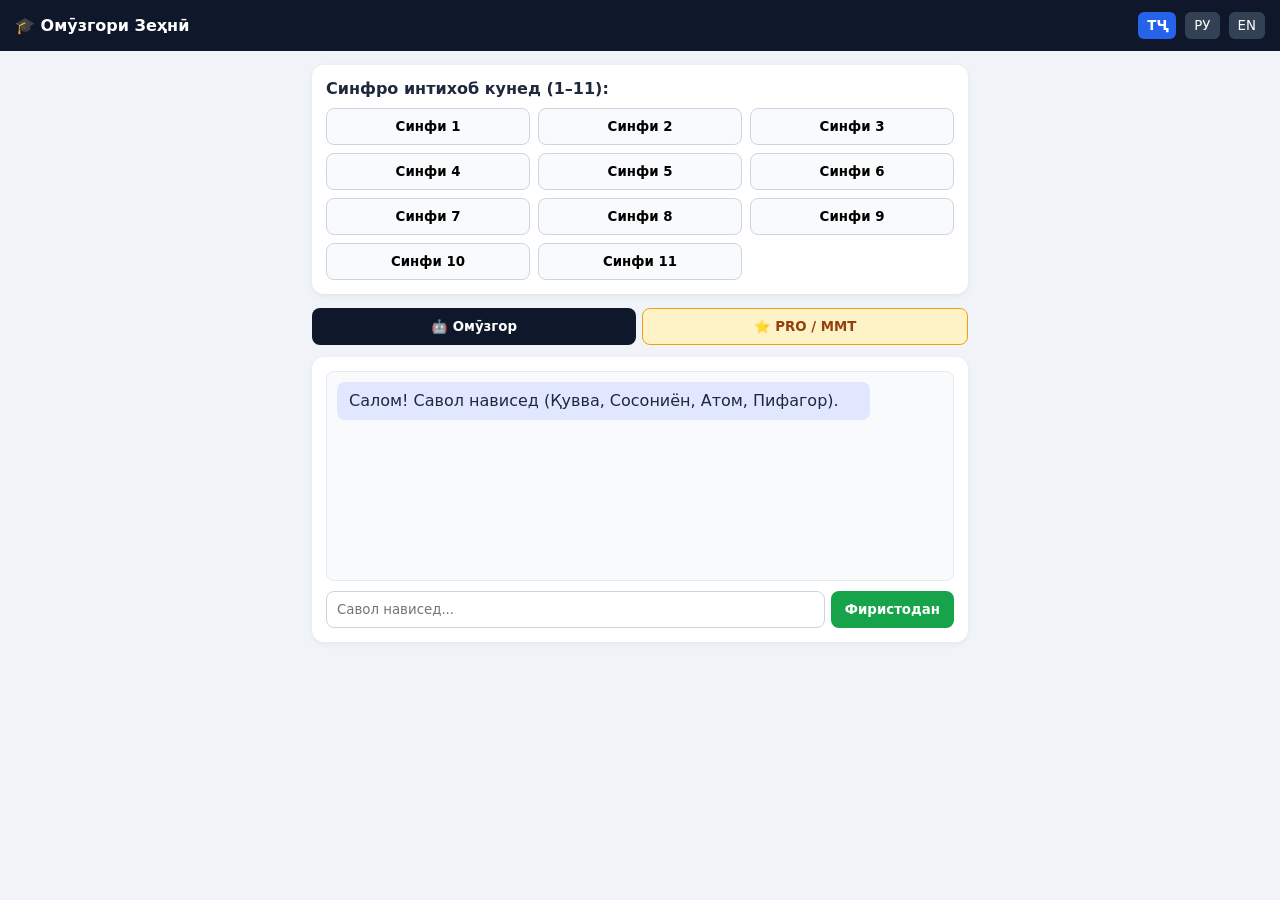
==== pro.html @ 72453c61 "Create pro.html" ====
<!DOCTYPE html>
<html lang="tg">
<head>
  <meta charset="UTF-8">
  <meta name="viewport" content="width=device-width, initial-scale=1.0">
  <title>Омӯзгори Зеҳнӣ</title>
  <style>
    * { box-sizing: border-box; font-family: system-ui, sans-serif; }
    body { margin: 0; background: #f0f4f8; color: #1e293b; }
    header { background: #0f172a; color: white; padding: 12px 15px; display: flex; justify-content: space-between; align-items: center; }
    .lang-switch button { background: #334155; color: white; border: none; padding: 6px 9px; border-radius: 6px; margin-left: 4px; }
    .lang-switch button.active { background: #2563eb; font-weight: bold; }
    main { max-width: 680px; margin: 14px auto; padding: 0 12px; }
    .card { background: white; padding: 14px; border-radius: 12px; margin-bottom: 14px; box-shadow: 0 2px 6px rgba(0,0,0,0.06); }
    h2 { margin: 0 0 10px 0; font-size: 1rem; }
    .grid { display: grid; grid-template-columns: repeat(3, 1fr); gap: 8px; }
    .btn { padding: 10px 6px; border: 1px solid #cbd5e1; background: #f8fafc; border-radius: 8px; font-weight: 600; }
    .btn.active { background: #2563eb; color: white; }
    .tabs { display: flex; gap: 6px; margin-bottom: 12px; }
    .tab { flex: 1; padding: 10px; border: none; border-radius: 8px; background: #e2e8f0; font-weight: bold; }
    .tab.active { background: #0f172a; color: white; }
    .tab.pro { background: #fef3c7; color: #92400e; border: 1px solid #f59e0b; }
    .tab.pro.active { background: #d97706; color: white; }
    .chat { height: 210px; overflow-y: auto; border: 1px solid #e2e8f0; border-radius: 8px; padding: 10px; margin-bottom: 10px; background: #f8fafc; }
    .msg { padding: 8px 12px; border-radius: 8px; margin-bottom: 8px; max-width: 88%; line-height: 1.4; }
    .bot { background: #e0e7ff; }
    .user { background: #2563eb; color: white; margin-left: auto; }
    .row { display: flex; gap: 6px; }
    input { flex: 1; min-width: 0; padding: 10px; border: 1px solid #cbd5e1; border-radius: 8px; }
    .send { background: #16a34a; color: white; border: none; padding: 10px 14px; border-radius: 8px; font-weight: bold; }
    .box { background: #fffbeb; border: 1px solid #fcd34d; padding: 12px; border-radius: 8px; margin-bottom: 10px; }
  </style>
</head>
<body>
  <header>
    <b>🎓 Омӯзгори Зеҳнӣ</b>
    <div class="lang-switch">
      <button onclick="setL('tg')" id="tg" class="active">ТҶ</button>
      <button onclick="setL('ru')" id="ru">РУ</button>
      <button onclick="setL('en')" id="en">EN</button>
    </div>
  </header>
  <main>
    <div class="card">
      <h2 id="gt">Синфро интихоб кунед (1–11):</h2>
      <div class="grid" id="grades"></div>
    </div>
    <div class="card" id="subCard" style="display:none;">
      <h2 id="st">Фанро интихоб кунед:</h2>
      <div class="grid" id="subs"></div>
    </div>
    <div class="tabs">
      <button class="tab active" id="t1" onclick="tab(1)">🤖 Омӯзгор</button>
      <button class="tab pro" id="t2" onclick="tab(2)">⭐ PRO / ММТ</button>
    </div>
    <div class="card" id="p1">
      <div class="chat" id="chat"><div class="msg bot" id="wm">Салом! Савол нависед (Қувва, Сосониён, Атом, Пифагор).</div></div>
      <div class="row">
        <input id="inp" placeholder="Савол нависед...">
        <button class="send" onclick="ask()" id="sb">Фиристодан</button>
      </div>
    </div>
    <div class="card" id="p2" style="display:none;">
      <div id="lock">
        <h2>🔒 Версияи PRO / ММТ (20 сомонӣ)</h2>
        <div class="box">
          <p style="margin:0 0 6px 0;">🏦 <b>Корти Алиф / DC:</b> 9762 0000 0000 0000</p>
          <p style="margin:0;">📩 Чекро ба <b>@Bakhtiyorzoda</b> фиристед ва рамз гиред (Рамзи санҷишӣ: <b>MMT100</b>):</p>
        </div>
        <div class="row">
          <input id="code" placeholder="Рамзро нависед...">
          <button class="send" onclick="openPro()">Кушодан</button>
        </div>
        <p id="err" style="color:red;font-weight:bold;"></p>
      </div>
      <div id="open" style="display:none;">
        <h2>⭐ Маводҳои тиллоии ММТ кушода шуданд!</h2>
        <p>📐 <b>Математика:</b> D = b² - 4ac; c² = a² + b²</p>
        <p>⚡ <b>Физика:</b> F = m · a; I = U / R</p>
        <p>🧬 <b>Биология:</b> ДНК: А-Т, Г-С</p>
      </div>
    </div>
  </main>
  <script>
    var L = 'tg', G = 0;
    var T = {
      tg: { gt: "Синфро интихоб кунед (1–11):", st: "Фанро интихоб кунед:", wm: "Салом! Савол нависед.", sb: "Фиристодан", gw: "Синфи", s: ["Математика", "Забон", "Физика", "Химия", "Биология", "Таърих"] },
      ru: { gt: "Выберите класс (1–11):", st: "Выберите предмет:", wm: "Привет! Напишите вопрос.", sb: "Отправить", gw: "Класс", s: ["Математика", "Язык", "Физика", "Химия", "Биология", "История"] },
      en: { gt: "Select Grade (1–11):", st: "Select Subject:", wm: "Hello! Ask a question.", sb: "Send", gw: "Grade", s: ["Math", "Language", "Physics", "Chemistry", "Biology", "History"] }
    };
    var KB = {
      "қувва": "Қувва — ченаки таъсири мутақобилаи ҷисмҳо мебошад. Воҳидаш Нютон (Н), формулааш: F = m · a.",
      "сосони": "Давлати Сосониён (224–651) — империяи бузурги эронитаборон бо пойтахташ шаҳри Тайсафун.",
      "сомони": "Давлати Сомониён (875–999) — аввалин давлати мутамаркази тоҷикон бо пойтахташ Бухоро.",
      "паранд": "Парандагон — ҳайвоноти муҳрадори гармхунеанд, ки баданашон бо пар пӯшида шудааст.",
      "атом": "Атом — хурдтарин заррачаи модда аст.",
      "пифагор": "Теоремаи Пифагор: c² = a² + b².",
      "об": "Формулаи об H₂O аст."
    };
    function draw() {
      var h = '';
      for (var i = 1; i <= 11; i++) {
        h += '<button class="btn ' + (G == i ? 'active' : '') + '" onclick="pickG(' + i + ')">' + T[L].gw + ' ' + i + '</button>';
      }
      document.getElementById('grades').innerHTML = h;
    }
    function pickG(n) {
      G = n; draw();
      document.getElementById('subCard').style.display = 'block';
      var h = '';
      for (var i = 0; i < T[L].s.length; i++) {
        var sub = T[L].s[i];
        h += '<button class="btn" onclick="addM(\'✅ ' + T[L].gw + ' ' + n + ' — ' + sub + '\',\'bot\')">' + sub + '</button>';
      }
      document.getElementById('subs').innerHTML = h;
    }
    function setL(l) {
      L = l;
      document.getElementById('tg').className = l == 'tg' ? 'active' : '';
      document.getElementById('ru').className = l == 'ru' ? 'active' : '';
      document.getElementById('en').className = l == 'en' ? 'active' : '';
      document.getElementById('gt').innerText = T[l].gt;
      document.getElementById('st').innerText = T[l].st;
      document.getElementById('wm').innerText = T[l].wm;
      document.getElementById('sb').innerText = T[l].sb;
      draw(); if (G) pickG(G);
    }
    function tab(n) {
      document.getElementById('t1').className = n == 1 ? 'tab active' : 'tab';
      document.getElementById('t2').className = n == 2 ? 'tab pro active' : 'tab pro';
      document.getElementById('p1').style.display = n == 1 ? 'block' : 'none';
      document.getElementById('p2').style.display = n == 2 ? 'block' : 'none';
    }
    function openPro() {
      var c = document.getElementById('code').value.trim().toUpperCase();
      if (c == 'MMT100' || c == 'OMUZGOR2026') {
        document.getElementById('lock').style.display = 'none';
        document.getElementById('open').style.display = 'block';
      } else {
        document.getElementById('err').innerText = '❌ Рамз нодуруст аст';
      }
    }
    function addM(t, w) {
      var c = document.getElementById('chat');
      c.innerHTML += '<div class="msg ' + w + '">' + t + '</div>';
      c.scrollTop = c.scrollHeight;
    }
    function ask() {
      var i = document.getElementById('inp');
      var q = i.value.trim();
      if (!q) return;
      addM(q, 'user');
      i.value = '';
      var low = q.toLowerCase().replace(/ё/g, 'е');
      for (var k in KB) {
        if (low.indexOf(k) !== -1) { addM(KB[k], 'bot'); return; }
      }
      fetch('https://' + L + '.wikipedia.org/w/api.php?action=query&list=search&srsearch=' + encodeURIComponent(q) + '&format=json&origin=*')
        .then(function(r) { return r.json(); })
        .then(function(d) {
          if (d.query && d.query.search && d.query.search.length > 0) {
            return fetch('https://' + L + '.wikipedia.org/api/rest_v1/page/summary/' + encodeURIComponent(d.query.search.title));
          }
        })
        .then(function(r2) { return r2 ? r2.json() : null; })
        .then(function(d2) {
          if (d2 && d2.extract) addM(d2.extract, 'bot');
          else addM('📴 Ин мавзӯъ ёфт нашуд. Дар бораи Қувва, Сосониён ё Атом пурсед.', 'bot');
        })
        .catch(function() { addM('📴 Хатогии шабака.', 'bot'); });
    }
    draw();
  </script>
</body>
</html>
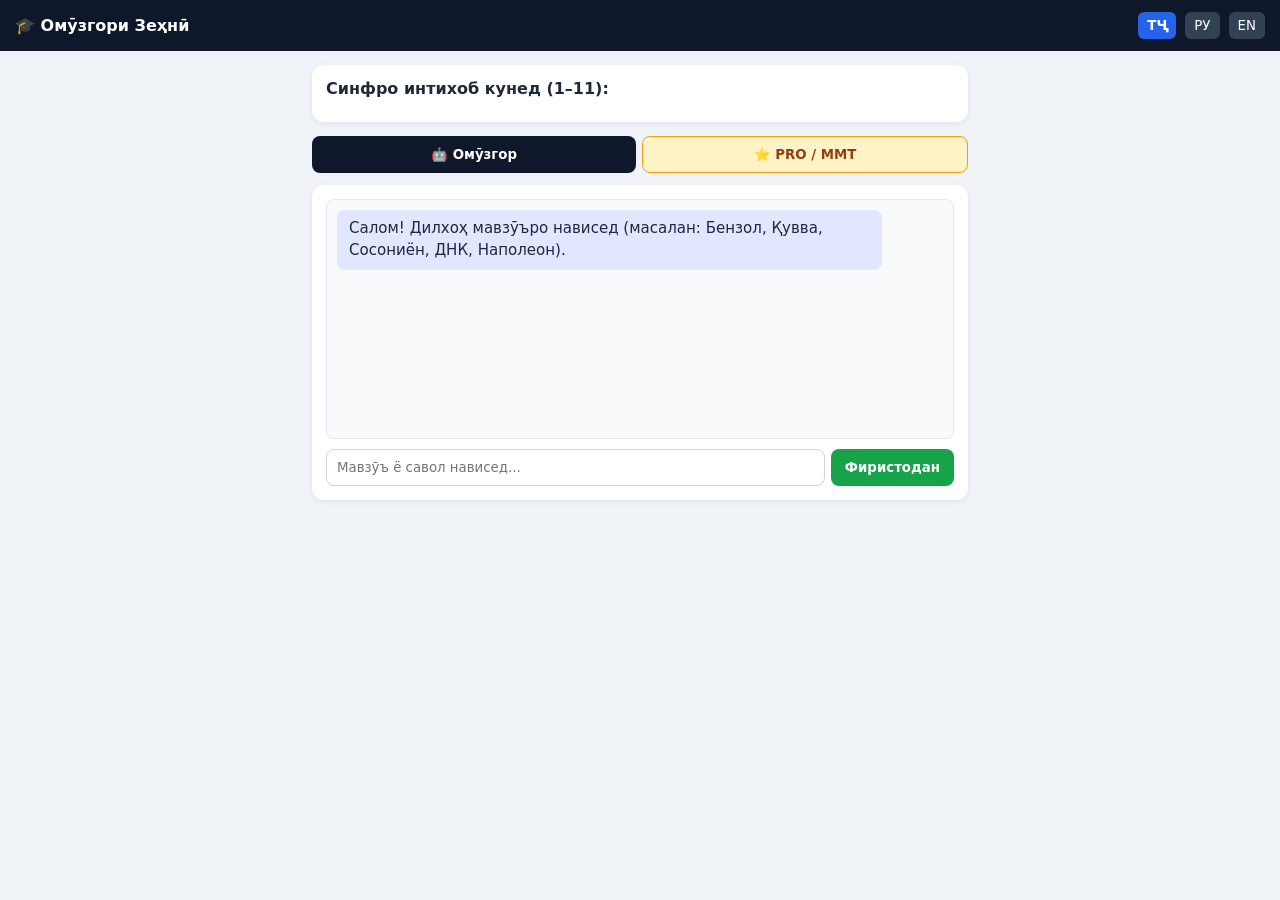
==== commit ea4c7bef: "Update pro.html" ====
--- a/pro.html
+++ b/pro.html
@@ -21,8 +21,8 @@
     .tab.active { background: #0f172a; color: white; }
     .tab.pro { background: #fef3c7; color: #92400e; border: 1px solid #f59e0b; }
     .tab.pro.active { background: #d97706; color: white; }
-    .chat { height: 210px; overflow-y: auto; border: 1px solid #e2e8f0; border-radius: 8px; padding: 10px; margin-bottom: 10px; background: #f8fafc; }
-    .msg { padding: 8px 12px; border-radius: 8px; margin-bottom: 8px; max-width: 88%; line-height: 1.4; }
+    .chat { height: 240px; overflow-y: auto; border: 1px solid #e2e8f0; border-radius: 8px; padding: 10px; margin-bottom: 10px; background: #f8fafc; }
+    .msg { padding: 8px 12px; border-radius: 8px; margin-bottom: 8px; max-width: 90%; line-height: 1.45; font-size: 0.94rem; }
     .bot { background: #e0e7ff; }
     .user { background: #2563eb; color: white; margin-left: auto; }
     .row { display: flex; gap: 6px; }
@@ -54,9 +54,9 @@
       <button class="tab pro" id="t2" onclick="tab(2)">⭐ PRO / ММТ</button>
     </div>
     <div class="card" id="p1">
-      <div class="chat" id="chat"><div class="msg bot" id="wm">Салом! Савол нависед (Қувва, Сосониён, Атом, Пифагор).</div></div>
+      <div class="chat" id="chat"><div class="msg bot" id="wm">Салом! Дилхоҳ мавзӯъро нависед (масалан: Бензол, Қувва, Сосониён, ДНК, Наполеон).</div></div>
       <div class="row">
-        <input id="inp" placeholder="Савол нависед...">
+        <input id="inp" placeholder="Мавзӯъ ё савол нависед...">
         <button class="send" onclick="ask()" id="sb">Фиристодан</button>
       </div>
     </div>
@@ -84,19 +84,22 @@
   <script>
     var L = 'tg', G = 0;
     var T = {
-      tg: { gt: "Синфро интихоб кунед (1–11):", st: "Фанро интихоб кунед:", wm: "Салом! Савол нависед.", sb: "Фиристодан", gw: "Синфи", s: ["Математика", "Забон", "Физика", "Химия", "Биология", "Таърих"] },
-      ru: { gt: "Выберите класс (1–11):", st: "Выберите предмет:", wm: "Привет! Напишите вопрос.", sb: "Отправить", gw: "Класс", s: ["Математика", "Язык", "Физика", "Химия", "Биология", "История"] },
-      en: { gt: "Select Grade (1–11):", st: "Select Subject:", wm: "Hello! Ask a question.", sb: "Send", gw: "Grade", s: ["Math", "Language", "Physics", "Chemistry", "Biology", "History"] }
+      tg: { gt: "Синфро интихоб кунед (1–11):", st: "Фанро интихоб кунед:", wm: "Салом! Дилхоҳ мавзӯъро нависед.", sb: "Фиристодан", gw: "Синфи", s: ["Математика", "Забон", "Физика", "Химия", "Биология", "Таърих"] },
+      ru: { gt: "Выберите класс (1–11):", st: "Выберите предмет:", wm: "Привет! Напишите любую тему.", sb: "Отправить", gw: "Класс", s: ["Математика", "Язык", "Физика", "Химия", "Биология", "История"] },
+      en: { gt: "Select Grade (1–11):", st: "Select Subject:", wm: "Hello! Type any topic.", sb: "Send", gw: "Grade", s: ["Math", "Language", "Physics", "Chemistry", "Biology", "History"] }
     };
     var KB = {
+      "бензол": "Бензол (C₆H₆) — карбогидриди ароматии содатарин, моеи беранги бӯйи хосдошта, ки дар саноати химия барои истеҳсоли пластмасса, доруворӣ ва рангҳо истифода мешавад.",
       "қувва": "Қувва — ченаки таъсири мутақобилаи ҷисмҳо мебошад. Воҳидаш Нютон (Н), формулааш: F = m · a.",
       "сосони": "Давлати Сосониён (224–651) — империяи бузурги эронитаборон бо пойтахташ шаҳри Тайсафун.",
       "сомони": "Давлати Сомониён (875–999) — аввалин давлати мутамаркази тоҷикон бо пойтахташ Бухоро.",
       "паранд": "Парандагон — ҳайвоноти муҳрадори гармхунеанд, ки баданашон бо пар пӯшида шудааст.",
-      "атом": "Атом — хурдтарин заррачаи модда аст.",
+      "атом": "Атом — хурдтарин заррачаи модда аст, ки аз ядро ва электронҳо иборат мебошад.",
       "пифагор": "Теоремаи Пифагор: c² = a² + b².",
-      "об": "Формулаи об H₂O аст."
+      "об": "Формулаи химиявии об H₂O аст."
     };
+    var DB = JSON.parse(localStorage.getItem('oz_saved_all') || '{}');
+
     function draw() {
       var h = '';
       for (var i = 1; i <= 11; i++) {
@@ -127,7 +130,7 @@
     }
     function tab(n) {
       document.getElementById('t1').className = n == 1 ? 'tab active' : 'tab';
-      document.getElementById('t2').className = n == 2 ? 'tab pro active' : 'tab pro';
+      document.getElementById('t2').className = n == 2 ? 'tab pro active' : 'tab';
       document.getElementById('p1').style.display = n == 1 ? 'block' : 'none';
       document.getElementById('p2').style.display = n == 2 ? 'block' : 'none';
     }
@@ -145,31 +148,43 @@
       c.innerHTML += '<div class="msg ' + w + '">' + t + '</div>';
       c.scrollTop = c.scrollHeight;
     }
+    function getWiki(langCode, term) {
+      return fetch('https://' + langCode + '.wikipedia.org/w/api.php?action=query&list=search&srsearch=' + encodeURIComponent(term) + '&format=json&origin=*')
+        .then(function(r) { return r.json(); })
+        .then(function(d) {
+          if (d.query && d.query.search && d.query.search.length > 0) {
+            return fetch('https://' + langCode + '.wikipedia.org/api/rest_v1/page/summary/' + encodeURIComponent(d.query.search.title));
+          }
+          return null;
+        })
+        .then(function(r2) { return r2 ? r2.json() : null; })
+        .then(function(d2) { return (d2 && d2.extract) ? d2.extract : null; });
+    }
     function ask() {
       var i = document.getElementById('inp');
       var q = i.value.trim();
       if (!q) return;
       addM(q, 'user');
       i.value = '';
-      var low = q.toLowerCase().replace(/ё/g, 'е');
-      for (var k in KB) {
-        if (low.indexOf(k) !== -1) { addM(KB[k], 'bot'); return; }
-      }
-      fetch('https://' + L + '.wikipedia.org/w/api.php?action=query&list=search&srsearch=' + encodeURIComponent(q) + '&format=json&origin=*')
-        .then(function(r) { return r.json(); })
-        .then(function(d) {
-          if (d.query && d.query.search && d.query.search.length > 0) {
-            return fetch('https://' + L + '.wikipedia.org/api/rest_v1/page/summary/' + encodeURIComponent(d.query.search.title));
-          }
-        })
-        .then(function(r2) { return r2 ? r2.json() : null; })
-        .then(function(d2) {
-          if (d2 && d2.extract) addM(d2.extract, 'bot');
-          else addM('📴 Ин мавзӯъ ёфт нашуд. Дар бораи Қувва, Сосониён ё Атом пурсед.', 'bot');
-        })
-        .catch(function() { addM('📴 Хатогии шабака.', 'bot'); });
-    }
-    draw();
-  </script>
-</body>
-</html>
+      var clean = q.replace(/[?.,!]/g, '').replace(/(чист|кист|дар бораи|маълумот|что такое|кто такой|what is)/gi, '').trim();
+      if (!clean) clean = q.replace(/[?.,!]/g, '').trim();
+      var low = clean.toLowerCase().replace(/ё/g, 'е');
+
+      for (var k in DB) { if (low.indexOf(k) !== -1 || k.indexOf(low) !== -1) { addM(DB[k], 'bot'); return; } }
+      for (var k in KB) { if (low.indexOf(k) !== -1 || k.indexOf(low) !== -1) { addM(KB[k], 'bot'); return; } }
+
+      addM('⏳ Дар ҳоли ҷустуҷӯ...', 'bot');
+      var chatBox = document.getElementById('chat');
+
+      getWiki(L, clean).then(function(ans) {
+        if (ans) return ans;
+        if (L === 'tg') return getWiki('ru', clean);
+        return null;
+      }).then(function(finalAns) {
+        chatBox.removeChild(chatBox.lastChild);
+        if (finalAns) {
+          DB[low] = finalAns;
+          localStorage.setItem('oz_saved_all', JSON.stringify(DB));
+          addM(finalAns + '\n\n💾 (Барои бе интернет сабт шуд)', 'bot');
+        } else {
+          addM('📴 Маълумот ёфт нашуд. Номи мавзӯъро кӯтоҳтар нависед (масалан: «Менделеев» ё «Гравитатсия»).', 'bot');
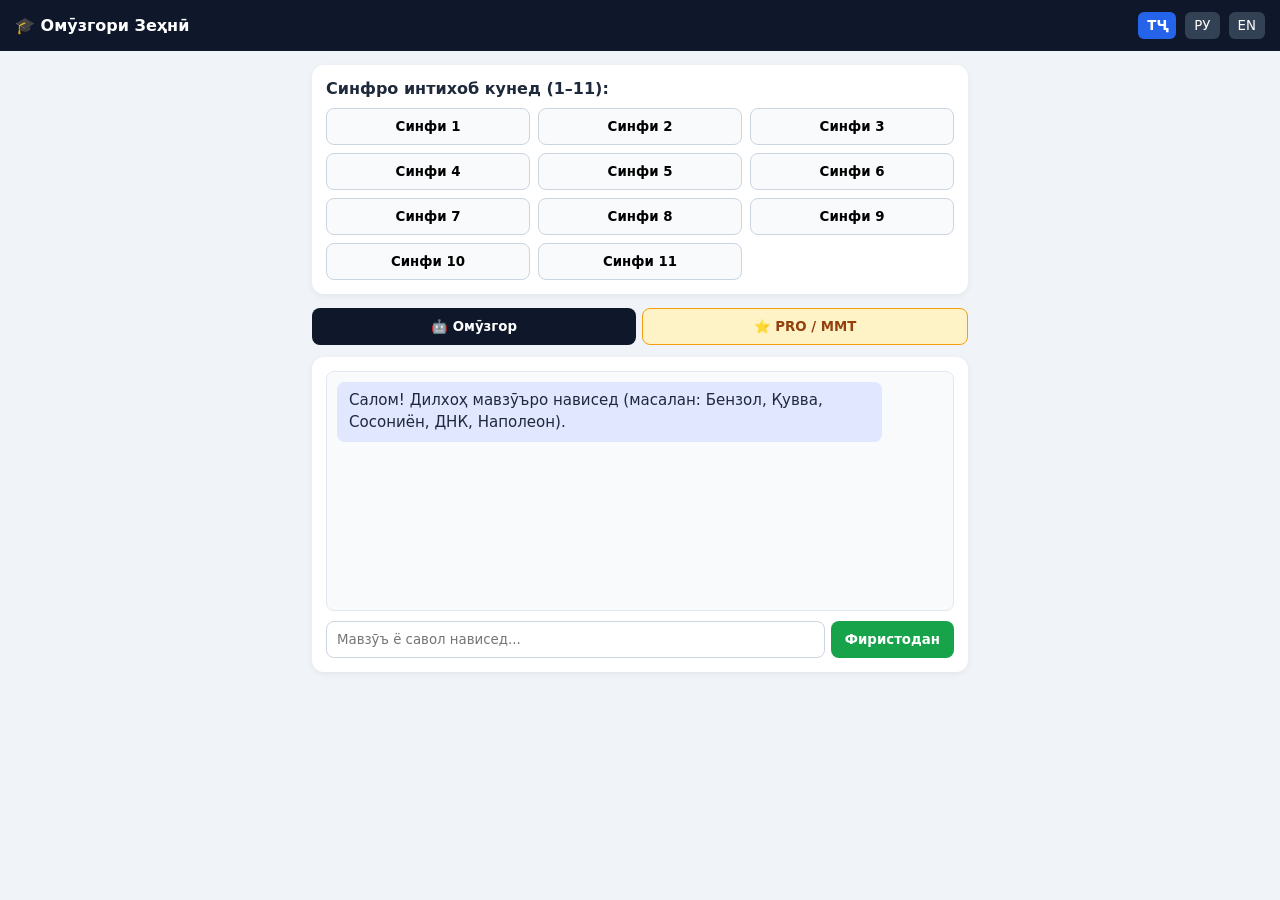
==== commit bbc4fa73: "Update pro.html" ====
--- a/pro.html
+++ b/pro.html
@@ -81,24 +81,24 @@
       </div>
     </div>
   </main>
-  <script>
+    <script>
     var L = 'tg', G = 0;
     var T = {
-      tg: { gt: "Синфро интихоб кунед (1–11):", st: "Фанро интихоб кунед:", wm: "Салом! Дилхоҳ мавзӯъро нависед.", sb: "Фиристодан", gw: "Синфи", s: ["Математика", "Забон", "Физика", "Химия", "Биология", "Таърих"] },
-      ru: { gt: "Выберите класс (1–11):", st: "Выберите предмет:", wm: "Привет! Напишите любую тему.", sb: "Отправить", gw: "Класс", s: ["Математика", "Язык", "Физика", "Химия", "Биология", "История"] },
-      en: { gt: "Select Grade (1–11):", st: "Select Subject:", wm: "Hello! Type any topic.", sb: "Send", gw: "Grade", s: ["Math", "Language", "Physics", "Chemistry", "Biology", "History"] }
+      tg: { gt: "Синфро интихоб кунед (1–11):", st: "Фанро интихоб кунед:", wm: "Салом! Дилхоҳ саволро нависед — ба ҳамаи фанҳо ҷавоб медиҳам.", sb: "Фиристодан", gw: "Синфи", s: ["Математика", "Забон", "Физика", "Химия", "Биология", "Таърих"] },
+      ru: { gt: "Выберите класс (1–11):", st: "Выберите предмет:", wm: "Привет! Задайте любой вопрос — отвечу по всем предметам.", sb: "Отправить", gw: "Класс", s: ["Математика", "Язык", "Физика", "Химия", "Биология", "История"] },
+      en: { gt: "Select Grade (1–11):", st: "Select Subject:", wm: "Hello! Ask any question across all subjects.", sb: "Send", gw: "Grade", s: ["Math", "Language", "Physics", "Chemistry", "Biology", "History"] }
     };
     var KB = {
-      "бензол": "Бензол (C₆H₆) — карбогидриди ароматии содатарин, моеи беранги бӯйи хосдошта, ки дар саноати химия барои истеҳсоли пластмасса, доруворӣ ва рангҳо истифода мешавад.",
+      "бензол": "Бензол (C₆H₆) — карбогидриди ароматии содатарин, моеи беранг бо бӯйи хос.",
       "қувва": "Қувва — ченаки таъсири мутақобилаи ҷисмҳо мебошад. Воҳидаш Нютон (Н), формулааш: F = m · a.",
       "сосони": "Давлати Сосониён (224–651) — империяи бузурги эронитаборон бо пойтахташ шаҳри Тайсафун.",
       "сомони": "Давлати Сомониён (875–999) — аввалин давлати мутамаркази тоҷикон бо пойтахташ Бухоро.",
       "паранд": "Парандагон — ҳайвоноти муҳрадори гармхунеанд, ки баданашон бо пар пӯшида шудааст.",
-      "атом": "Атом — хурдтарин заррачаи модда аст, ки аз ядро ва электронҳо иборат мебошад.",
+      "атом": "Атом — хурдтарин заррачаи модда аст.",
       "пифагор": "Теоремаи Пифагор: c² = a² + b².",
       "об": "Формулаи химиявии об H₂O аст."
     };
-    var DB = JSON.parse(localStorage.getItem('oz_saved_all') || '{}');
+    var DB = JSON.parse(localStorage.getItem('oz_all_topics') || '{}');
 
     function draw() {
       var h = '';
@@ -148,12 +148,13 @@
       c.innerHTML += '<div class="msg ' + w + '">' + t + '</div>';
       c.scrollTop = c.scrollHeight;
     }
-    function getWiki(langCode, term) {
+    function fetchTopic(langCode, term) {
       return fetch('https://' + langCode + '.wikipedia.org/w/api.php?action=query&list=search&srsearch=' + encodeURIComponent(term) + '&format=json&origin=*')
         .then(function(r) { return r.json(); })
         .then(function(d) {
           if (d.query && d.query.search && d.query.search.length > 0) {
-            return fetch('https://' + langCode + '.wikipedia.org/api/rest_v1/page/summary/' + encodeURIComponent(d.query.search.title));
+            var firstTitle = d.query.search.title;
+            return fetch('https://' + langCode + '.wikipedia.org/api/rest_v1/page/summary/' + encodeURIComponent(firstTitle));
           }
           return null;
         })
@@ -176,15 +177,25 @@
       addM('⏳ Дар ҳоли ҷустуҷӯ...', 'bot');
       var chatBox = document.getElementById('chat');
 
-      getWiki(L, clean).then(function(ans) {
+      fetchTopic(L, clean).then(function(ans) {
         if (ans) return ans;
-        if (L === 'tg') return getWiki('ru', clean);
+        if (L === 'tg') return fetchTopic('ru', clean);
         return null;
       }).then(function(finalAns) {
         chatBox.removeChild(chatBox.lastChild);
         if (finalAns) {
           DB[low] = finalAns;
-          localStorage.setItem('oz_saved_all', JSON.stringify(DB));
+          localStorage.setItem('oz_all_topics', JSON.stringify(DB));
           addM(finalAns + '\n\n💾 (Барои бе интернет сабт шуд)', 'bot');
         } else {
-          addM('📴 Маълумот ёфт нашуд. Номи мавзӯъро кӯтоҳтар нависед (масалан: «Менделеев» ё «Гравитатсия»).', 'bot');
+          addM('📴 Ин мавзӯъ ёфт нашуд. Номи мавзӯъро дақиқтар нависед.', 'bot');
+        }
+      }).catch(function() {
+        chatBox.removeChild(chatBox.lastChild);
+        addM('📴 Интернет хомӯш аст.', 'bot');
+      });
+    }
+    draw();
+  </script>
+</body>
+</html>
